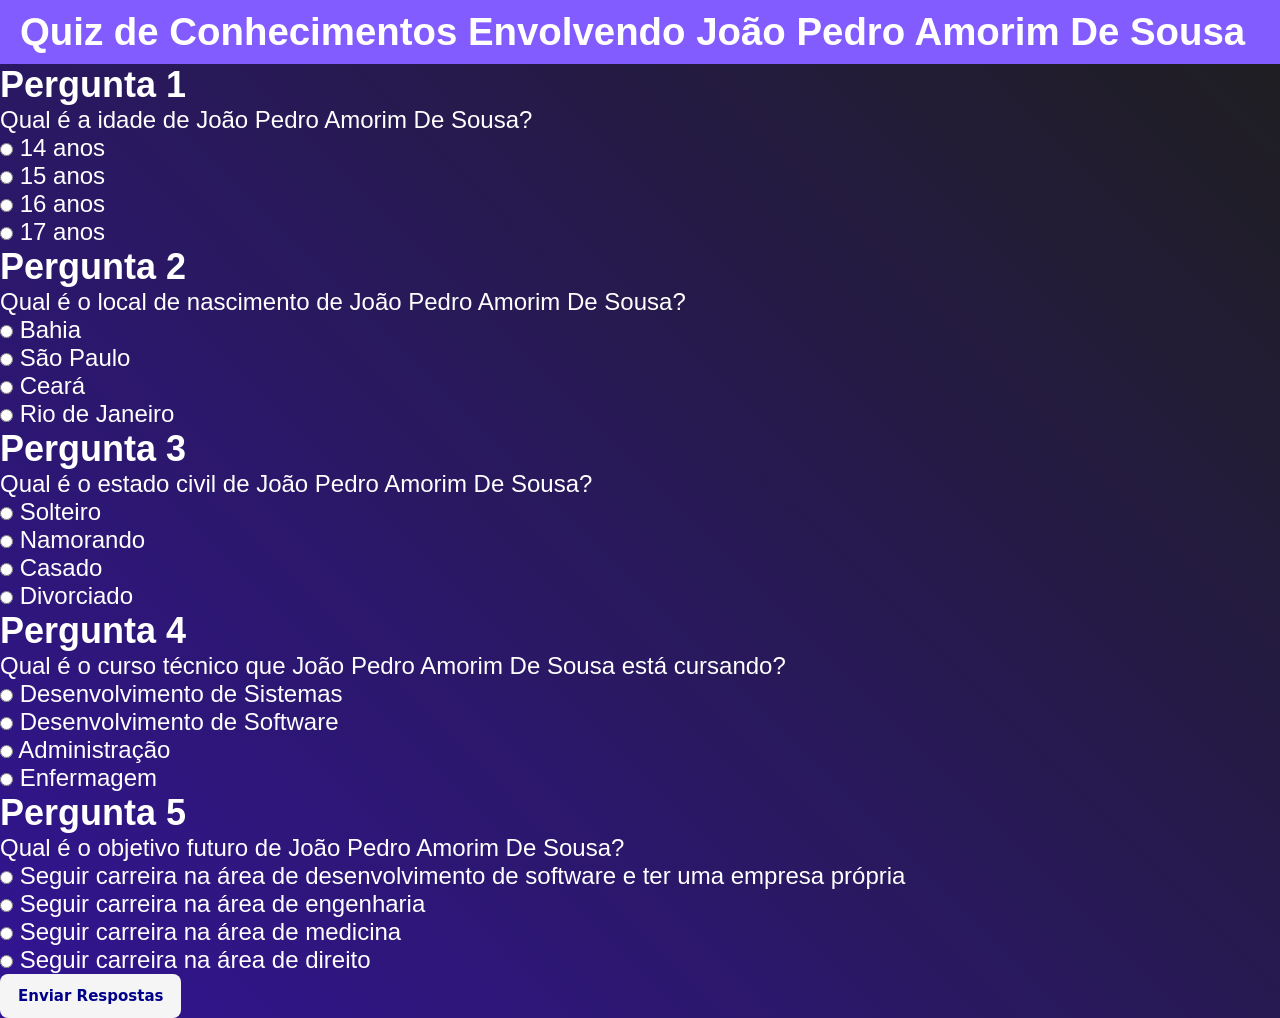
==== index2.html @ dc47daf5 "Add files via upload" ====
<html>
    <head>
        <meta charset="UTF-8">
        <meta name="viewport" content="width=device-width, initial-scale=1.0">
        <title>Projeto 1</title>
        <link rel="stylesheet" href="style2.css">
    </head>
    <body>
        <header>
            <h1>Quiz de Conhecimentos Envolvendo João Pedro Amorim De Sousa</h1>
        </header>
        <main>
            <section>
                <h2>Pergunta 1</h2>
                <p>Qual é a idade de João Pedro Amorim De Sousa?</p>
                <ul>
                    <li><input type="radio" name="q1" value="14"> 14 anos</li>
                    <li><input type="radio" name="q1" value="15"> 15 anos</li>
                    <li><input type="radio" name="q1" value="16"> 16 anos</li>
                    <li><input type="radio" name="q1" value="17"> 17 anos</li>
                </ul>
            </section>
            <section>
                <h2>Pergunta 2</h2>
                <p>Qual é o local de nascimento de João Pedro Amorim De Sousa?</p>
                <ul>
                    <li><input type="radio" name="q2" value="Bahia"> Bahia</li>
                    <li><input type="radio" name="q2" value="São Paulo"> São Paulo</li>
                    <li><input type="radio" name="q2" value="Ceará"> Ceará</li>
                    <li><input type="radio" name="q2" value="Rio de Janeiro"> Rio de Janeiro</li>
                </ul>
            </section>
            <section>
                <h2>Pergunta 3</h2>
                <p>Qual é o estado civil de João Pedro Amorim De Sousa?</p>
                <ul>
                    <li><input type="radio" name="q3" value="Solteiro"> Solteiro</li>
                    <li><input type="radio" name="q3" value="Namorando"> Namorando</li>
                    <li><input type="radio" name="q3" value="Casado"> Casado</li>
                    <li><input type="radio" name="q3" value="Divorciado"> Divorciado</li>
                </ul>
            </section>
            <section>
                <h2>Pergunta 4</h2>
                <p>Qual é o curso técnico que João Pedro Amorim De Sousa está cursando?</p>
                <ul>
                    <li><input type="radio" name="q4" value="Desenvolvimento de Sistemas"> Desenvolvimento de Sistemas</li>
                    <li><input type="radio" name="q4" value="Ti"> Desenvolvimento de Software</li>
                    <li><input type="radio" name="q4" value="Administração"> Administração</li>
                    <li><input type="radio" name="q4" value="Enfermagem"> Enfermagem</li>
                </ul>
            </section>
            <section>
                <h2>Pergunta 5</h2>
                <p>Qual é o objetivo futuro de João Pedro Amorim De Sousa?</p>
                <ul>
                    <li><input type="radio" name="q5" value="Seguir carreira na área de desenvolvimento de software e ter uma empresa própria"> Seguir carreira na área de desenvolvimento de software e ter uma empresa própria</li>
                    <li><input type="radio" name="q5" value="Seguir carreira na área de engenharia"> Seguir carreira na área de engenharia</li>
                    <li><input type="radio" name="q5" value="Seguir carreira na área de medicina"> Seguir carreira na área de medicina</li>
                    <li><input type="radio" name="q5" value="Seguir carreira na área de direito"> Seguir carreira na área de direito</li>
                </ul>
            </section>
            <button onclick="verificarRespostas()">Enviar Respostas</button>
            <p id="resultado"></p>
            <script>
function verificarRespostas() {
    const respostasCorretas = [
        "16",
        "Ceará",
        "Solteiro",
        "Desenvolvimento de Sistemas",
        "Seguir carreira na área de desenvolvimento de software e ter uma empresa própria"
    ];

    let pontuacao = 0;
    let naoRespondidas = 0;

    respostasCorretas.forEach((resposta, index) => {
        const inputSelecionado = document.querySelector(`input[name="q${index + 1}"]:checked`);
        
        if (!inputSelecionado) {
            naoRespondidas++;
            return;
        }

        // Normaliza para evitar erros por espaços ou maiúsculas/minúsculas
        if (inputSelecionado.value.trim().toLowerCase() === resposta.trim().toLowerCase()) {
            pontuacao++;
        }
    });

    const resultado = document.getElementById("resultado");
    resultado.textContent = `Você acertou ${pontuacao} de ${respostasCorretas.length} perguntas.`;
}
</script>
        </main>
    </body>
</html>
---- style2.css ----
*{
    box-sizing: border-box;
    margin: 0;
    padding: 0;
}

body {
    font-family: Arial, Helvetica, sans-serif;
    background: linear-gradient(45deg, #321493, #1e1e1e);
    color: #fff;
    min-height: 100vh;
}

header {
    justify-content: space-between;
    background: #825cff;
    padding: 10px 20px;
    font-size: larger;
}

main {
    font-size: 1.5rem;

}

button {
background-color: #f5f5f5; color: darkblue;
border: 0;
border-radius: 8px;
min-height: 44px;
padding: 12px 18px;
font: 600 15px/1.2 system-ui, sans-serif;
cursor: pointer;
outline-offset: 3px;
}

a {
    color: #2ed92e;
    text-decoration: none;
}

li{
    list-style-type: none;
    padding: 0;
    cursor: pointer;
}
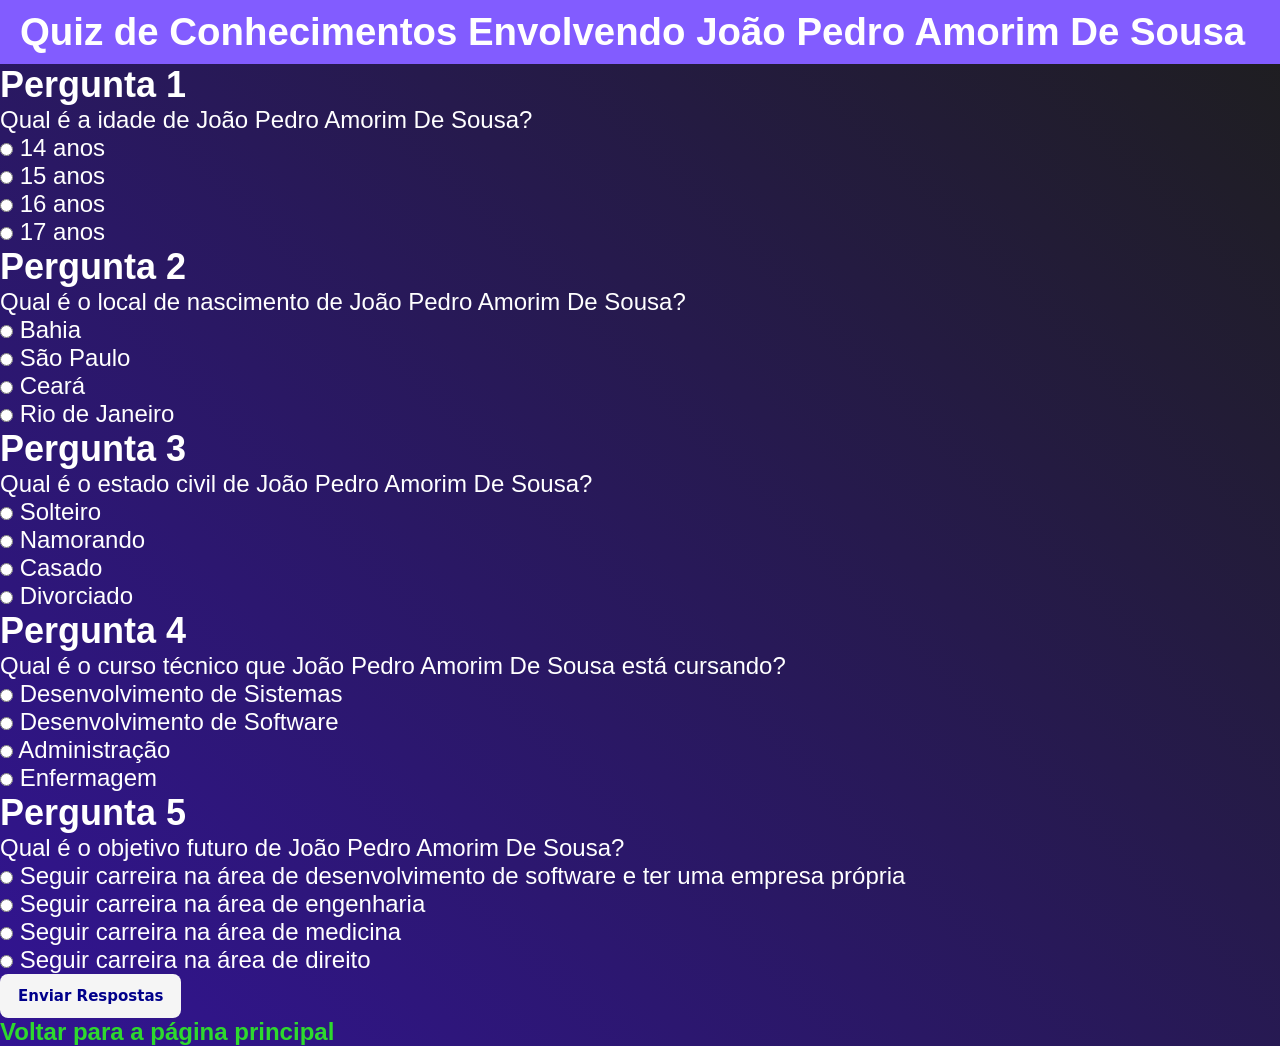
==== commit 5a97ee76: "Fix HTML structure and add navigation link" ====
--- a/index2.html
+++ b/index2.html
@@ -93,6 +93,7 @@
     resultado.textContent = `Você acertou ${pontuacao} de ${respostasCorretas.length} perguntas.`;
 }
 </script>
+<a href="index.html" class="voltar-link"><strong>Voltar para a página principal</strong></a>
         </main>
     </body>
-</html>+</html>
